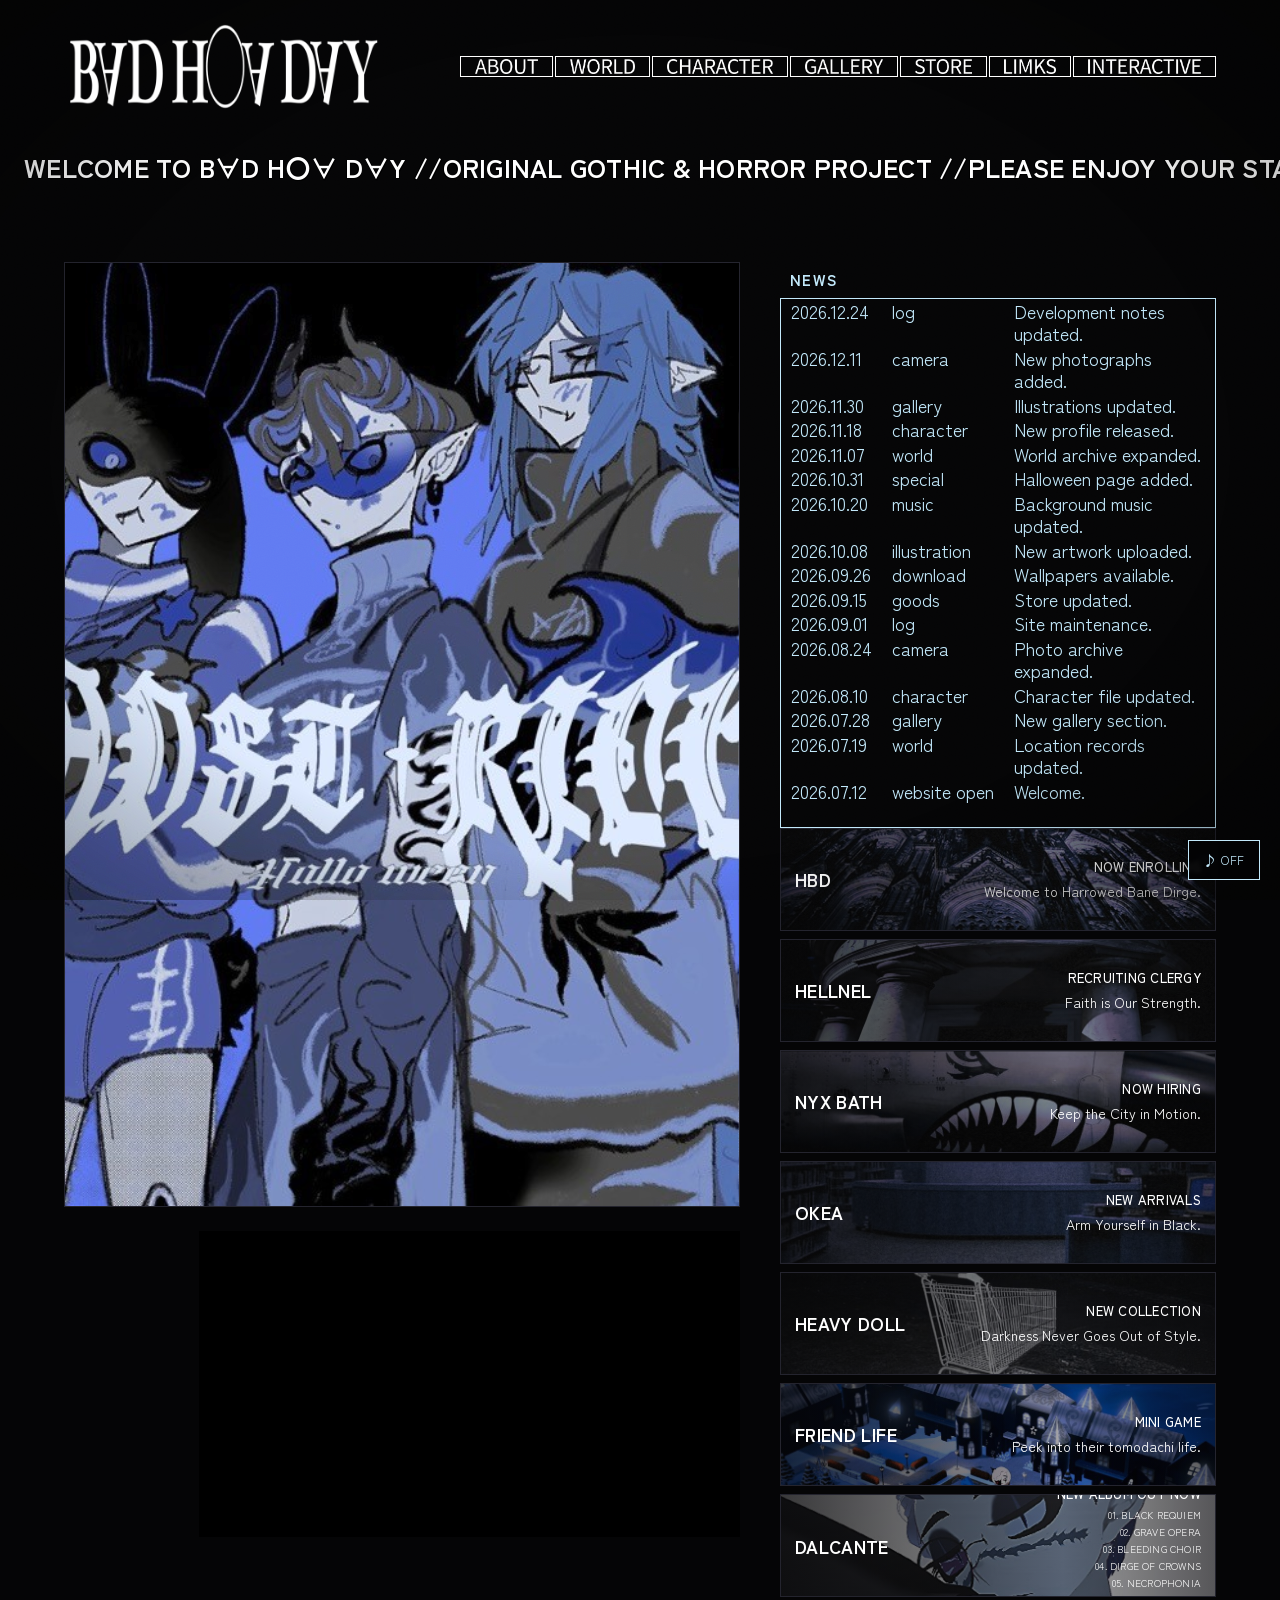
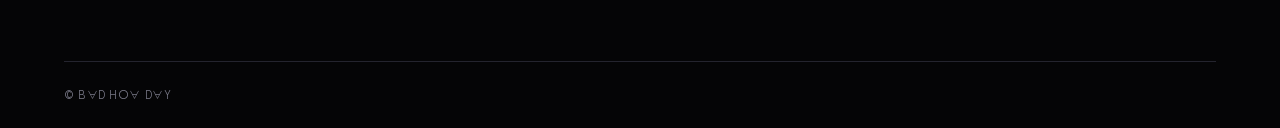
==== index.html @ d9a8ec53 "Add website files" ====
<!DOCTYPE html>
<html lang="ja">
<head>
  <meta charset="UTF-8" />
  <meta name="viewport" content="width=device-width, initial-scale=1.0" />
  <title>B∀D H〇∀ D∀Y — Official Site</title>
  <meta name="description" content="オリジナルゴシック&ホラープロジェクト『B∀D H〇∀ D∀Y』公式サイト。" />

  <!-- Google Fonts: ブラックレター / 装飾セリフ / クラシックセリフ / 等幅 -->
  <link rel="preconnect" href="https://fonts.googleapis.com" />
  <link rel="preconnect" href="https://fonts.gstatic.com" crossorigin />
  <link
    href="https://fonts.googleapis.com/css2?family=Zen+Kaku+Gothic+New:wght@400;500;700;900&display=swap"
    rel="stylesheet"
  />

  <!-- Stylesheets: 読み込み順が重要（reset → variables → layout → components → page） -->
  <!-- css/js/data/assetsフォルダに分けて管理しています -->
  <link rel="stylesheet" href="css/reset.css" />
  <link rel="stylesheet" href="css/variables.css" />
  <link rel="stylesheet" href="css/layout.css" />
  <link rel="stylesheet" href="css/components.css" />
  <link rel="stylesheet" href="css/home.css" />
</head>
<body>
  <!-- 全体に薄く敷くグレイン/ビネット演出。装飾のみでコンテンツを含まないため aria-hidden -->
  <div class="grain-overlay" aria-hidden="true"></div>
  <div class="vignette-overlay" aria-hidden="true"></div>

  <div class="site-wrap">

    <!-- ================= HEADER ================= -->
    <header class="site-header">
      <a href="index.html" class="site-logo">
        <img src="assets/logo.png" alt="B∀D H〇∀ D∀Y" />
      </a>

      <nav class="global-nav" aria-label="グローバルナビゲーション">
        <ul>
          <li><a href="about.html"><img src="assets/nav_cyan_about.png" alt="ABOUT" /></a></li>
          <li><a href="world.html"><img src="assets/nav_cyan_world.png" alt="WORLD" /></a></li>
          <li><a href="character.html"><img src="assets/nav_cyan_character.png" alt="CHARACTER" /></a></li>
          <li><a href="gallery.html"><img src="assets/nav_cyan_gallery.png" alt="GALLERY" /></a></li>
          <li><a href="store.html"><img src="assets/nav_cyan_store.png" alt="STORE" /></a></li>
          <li><a href="links.html"><img src="assets/nav_cyan_limks.png" alt="LIMKS" /></a></li>
          <li><a href="interactive.html"><img src="assets/nav_cyan_interactive.png" alt="INTERACTIVE" /></a></li>
        </ul>
      </nav>
    </header>
  </div>

  <!-- ================= WELCOME MARQUEE(端から端まで流れるようsite-wrapの外に配置) ================= -->
  <div class="marquee-bar">
    <div class="marquee-track">
      <span
        >WELCOME TO B∀D H〇∀ D∀Y //ORIGINAL GOTHIC &amp; HORROR PROJECT //PLEASE
        ENJOY YOUR STAY //CHARACTER FILES ARE UPDATED REGULARLY //THANK YOU FOR
        VISITING.</span
      >
    </div>
  </div>

  <div class="site-wrap">

    <!-- ================= MAIN ================= -->
    <main>
      <div class="main-grid">

        <!-- ---- LEFT: キービジュアル + 動画 ---- -->
        <div class="main-col-left">

          <div class="key-visual"></div>

          <div class="video-panel panel">
            <div class="video-frame-wrap">
              <iframe
                src="https://www.youtube.com/embed/YT6NumwvXDU"
                title="B∀D H〇∀ D∀Y — Tomodachi Life"
                loading="lazy"
                allow="accelerometer; autoplay; clipboard-write; encrypted-media; gyroscope; picture-in-picture"
                allowfullscreen
              ></iframe>
            </div>
          </div>

        </div>

        <!-- ---- RIGHT: NEWS + バナー群 ---- -->
        <div class="main-col-right">

          <section class="panel news-panel">
            <h2 class="panel-heading">NEWS</h2>
            <div class="news-log">
              <table>
                <tbody id="news-log-body">
                  <!-- main.js が js/data/news.json から動的に描画する -->
                </tbody>
              </table>
            </div>
          </section>

          <section class="banner-stack" aria-label="関連施設・イベントのお知らせ">

            <a href="world.html#hbd" class="ad-banner theme-hbd">
              <div class="ad-banner-content">
                <span class="ad-banner-title">HBD</span>
                <div class="ad-banner-subtext">
                  <span class="ad-banner-tag">NOW ENROLLING</span>
                  <p class="ad-banner-copy">Welcome to Harrowed Bane Dirge.</p>
                </div>
              </div>
            </a>

            <a href="type.html" class="ad-banner theme-hellnel">
              <div class="ad-banner-content">
                <span class="ad-banner-title">HELLNEL</span>
                <div class="ad-banner-subtext">
                  <span class="ad-banner-tag">RECRUITING CLERGY</span>
                  <p class="ad-banner-copy">Faith is Our Strength.</p>
                </div>
              </div>
            </a>

            <a href="world.html#nbt" class="ad-banner theme-nyx">
              <div class="ad-banner-content">
                <span class="ad-banner-title">NYX BATH</span>
                <div class="ad-banner-subtext">
                  <span class="ad-banner-tag">NOW HIRING</span>
                  <p class="ad-banner-copy">Keep the City in Motion.</p>
                </div>
              </div>
            </a>

            <a href="world.html#okea" class="ad-banner theme-okea">
              <div class="ad-banner-content">
                <span class="ad-banner-title">OKEA</span>
                <div class="ad-banner-subtext">
                  <span class="ad-banner-tag">NEW ARRIVALS</span>
                  <p class="ad-banner-copy">Arm Yourself in Black.</p>
                </div>
              </div>
            </a>

            <a href="store.html#heavy-doll" class="ad-banner theme-heavydoll">
              <div class="ad-banner-content">
                <span class="ad-banner-title">HEAVY DOLL</span>
                <div class="ad-banner-subtext">
                  <span class="ad-banner-tag">NEW COLLECTION</span>
                  <p class="ad-banner-copy">Darkness Never Goes Out of Style.</p>
                </div>
              </div>
            </a>

            <a href="interactive.html#friend-life" class="ad-banner theme-friendlife">
              <div class="ad-banner-content">
                <span class="ad-banner-title">FRIEND LIFE</span>
                <div class="ad-banner-subtext">
                  <span class="ad-banner-tag">MINI GAME</span>
                  <p class="ad-banner-copy">Peek into their tomodachi life.</p>
                </div>
              </div>
            </a>

            <a href="character.html#dalcante" class="ad-banner theme-dalcante">
              <div class="ad-banner-content">
                <span class="ad-banner-title">DALCANTE</span>
                <div class="ad-banner-subtext">
                  <span class="ad-banner-tag">NEW ALBUM OUT NOW</span>
                  <div class="dalcante-tracklist">
                    01. BLACK REQUIEM<br />
                    02. GRAVE OPERA<br />
                    03. BLEEDING CHOIR<br />
                    04. DIRGE OF CROWNS<br />
                    05. NECROPHONIA<br />
                    06. NOCTURNAL MASS
                  </div>
                </div>
              </div>
            </a>

          </section>

        </div>
      </div>
    </main>

    <!-- ================= FOOTER ================= -->
    <footer class="site-footer">
      <div class="footer-meta">
        <span>&copy; B∀D H〇∀ D∀Y</span>
      </div>
    </footer>

  </div>

  <!-- ================= BGM ================= -->
  <!-- ブラウザの自動再生制限により、ページ読込時ではなく
       ユーザーがボタンを押した時点で再生を開始する -->
  <audio id="bgm-audio" src="assets/bgm.mp3" loop preload="none"></audio>
  <button id="bgm-toggle" class="bgm-toggle" type="button" aria-pressed="false">
    <span class="bgm-icon">♪</span>
    <span class="bgm-label">OFF</span>
  </button>

  <script src="js/main.js"></script>
</body>
</html>
---- css/variables.css ----
/* ==========================================================================
   DESIGN TOKENS
   このサイトの見た目はすべてここから派生する。
   色・書体・余白の基準値をまとめて管理し、後からの調整を一箇所で完結させる。
   ========================================================================== */

:root {
  /* --- Color: base --- */
  --bg-void: #050506;       /* ページ全体の下地。ほぼ純黒 */
  --bg-panel: #0c0c11;      /* ニュース欄・バナー等のパネル背景 */
  --bg-panel-raised: #131319; /* パネルより一段明るい面 */

  /* --- Color: text --- */
  --ink: #c7c7d2;           /* 本文 */
  --ink-dim: #7d7d8c;       /* キャプション・補助情報 */
  --ink-bright: #f1f1f6;    /* 見出し・強調 */

  /* --- Color: accent --- */
  --accent-blue: #5c6dc4;       /* キービジュアル系の青。リンクやフォーカスに */
  --accent-blue-glow: #7d8de0;  /* ホバー時の明るい青 */
  --accent-cyan: #c2e9fb;       /* 元データSVGから抽出した正式なアクセント色(氷のようなシアン) */
  --accent-blood: #6e1b26;      /* 罫線・警告・装飾の血赤 */
  --accent-blood-bright: #9c2c3a;
  --banner-placeholder: #93a5cf; /* バナー写真が入る前の仮の下地色(元データ準拠) */
  --panel-slate: #3b4252;        /* キービジュアル/動画枠のプレースホルダー色(元データ準拠) */

  /* --- Color: 淡色テーマ(CHARACTER等、内側ページの上部帯・カード用) --- */
  --pale-bg: #d7e5ed;    /* 淡い水色の背景(元データ準拠) */
  --pale-mint: #dbe6ed;  /* カード/アウトラインの淡色(元データ準拠) */

  /* --- Line / border --- */
  --line: #24242e;
  --line-bright: #3a3a4a;

  /* --- Typography ---
     "ゴシック体"(サンセリフ)で全体を統一。太さの違いだけで
     ロゴ・見出し・本文・データ表記の階層を作る、レトロブログ的な組み方。 */
  --font-gothic: 'Zen Kaku Gothic New', 'Hiragino Kaku Gothic ProN', 'Yu Gothic', 'Meiryo', sans-serif;
  --font-display: var(--font-gothic);  /* ロゴ / 巨大見出し（900） */
  --font-heading: var(--font-gothic);  /* セクション見出し（700） */
  --font-serif: var(--font-gothic);    /* 本文（400〜500） */
  --font-mono: var(--font-gothic);     /* ナビ・ログ・データ（500） */

  /* --- Spacing scale --- */
  --space-1: 4px;
  --space-2: 8px;
  --space-3: 16px;
  --space-4: 24px;
  --space-5: 40px;
  --space-6: 64px;
  --space-7: 96px;

  /* --- Layout --- */
  --content-max: 1200px;
  --radius: 0px; /* 角丸なし。当時のテーブルレイアウトの硬質さを保つ */

  /* --- Motion --- */
  --ease-out: cubic-bezier(0.16, 1, 0.3, 1);
}
---- css/layout.css ----
/* ==========================================================================
   LAYOUT
   ページの骨格。グリッド・大枠の配置のみを扱う。
   見た目の装飾(色・影・フォント演出)は components.css / pages/home.css へ。
   ========================================================================== */

body {
  background-color: var(--bg-void);
  color: var(--ink);
  font-family: var(--font-serif);
}

.site-wrap {
  max-width: var(--content-max);
  margin-inline: auto;
  padding-inline: var(--space-4);
}

/* --- Header: ロゴ + グローバルナビ ---
   grain/vignette演出（z-index 998〜999）より手前に出し、
   ロゴが暗く沈んで見える問題を防ぐ */
.site-header {
  position: relative;
  z-index: 1000;
  display: flex;
  align-items: center;
  justify-content: space-between;
  flex-wrap: wrap;
  gap: var(--space-3);
  padding-block: var(--space-4);
}

.global-nav ul {
  display: flex;
  flex-wrap: wrap;
  gap: 2px;
}

/* --- Marquee bar (welcome text) --- */
.marquee-bar {
  overflow: hidden;
}

/* --- Main two-column layout ---
   左: キービジュアル + 動画 / 右: NEWS + バナー群 */
.main-grid {
  display: grid;
  grid-template-columns: minmax(0, 1.55fr) minmax(280px, 1fr);
  gap: var(--space-5);
  padding-block: var(--space-6);
}

.main-col-left {
  display: flex;
  flex-direction: column;
  gap: var(--space-4);
  min-width: 0;
}

.main-col-right {
  display: flex;
  flex-direction: column;
  min-width: 0;
}

.banner-stack {
  display: flex;
  flex-direction: column;
  gap: var(--space-2);
}

/* --- Footer --- */
.site-footer {
  border-top: 1px solid var(--line);
  padding-block: var(--space-4);
}

/* --- Responsive --- */
@media (max-width: 960px) {
  .main-grid {
    grid-template-columns: 1fr;
    padding-block: var(--space-5);
  }
}

@media (max-width: 600px) {
  .site-wrap {
    padding-inline: var(--space-3);
  }

  .site-header {
    flex-direction: column;
    align-items: flex-start;
  }
}
---- css/components.css ----
/* ==========================================================================
   COMPONENTS
   使い回すパーツ単位のスタイル。
   ========================================================================== */

/* --- Film grain / vignette: ページ全体に薄く敷く空気感 --- */
.grain-overlay {
  position: fixed;
  inset: 0;
  z-index: 999;
  pointer-events: none;
  opacity: 0.05;
  mix-blend-mode: overlay;
  background-image: url("data:image/svg+xml,%3Csvg xmlns='http://www.w3.org/2000/svg' width='120' height='120'%3E%3Cfilter id='n'%3E%3CfeTurbulence type='fractalNoise' baseFrequency='0.9' numOctaves='2' stitchTiles='stitch'/%3E%3C/filter%3E%3Crect width='100%25' height='100%25' filter='url(%23n)'/%3E%3C/svg%3E");
}

.vignette-overlay {
  position: fixed;
  inset: 0;
  z-index: 998;
  pointer-events: none;
  background: radial-gradient(ellipse at center, transparent 65%, rgba(0, 0, 0, 0.4) 100%);
}

/* --- Logo: 元データの実際のロゴ画像を使用 --- */
.site-logo {
  display: inline-block;
  line-height: 0;
}

.site-logo img {
  height: clamp(44px, 8vw, 88px);
  width: auto;
  display: block;
}

/* --- Global nav links: 元データは背景塗りなしの細いシアン枠線+シアン文字 --- */
.global-nav a {
  display: inline-flex;
  align-items: center;
  padding: 2px 14px;
  border: 1px solid #ffffff;
  background: transparent;
  position: relative;
  transition: background-color 0.2s var(--ease-out);
}

.global-nav a img {
  display: block;
  height: 15px;
  width: auto;
  filter: brightness(0) invert(1);
}

.global-nav a:hover,
.global-nav a:focus-visible {
  background-color: #ffffff;
  animation: glitch-text 0.28s steps(2, end);
}

.global-nav a:hover img,
.global-nav a:focus-visible img,
.global-nav a.is-active img {
  filter: brightness(0);
}

.global-nav a:focus-visible {
  outline: 1px dashed #ffffff;
  outline-offset: 2px;
}

.global-nav a.is-active {
  background-color: var(--accent-cyan);
}

@keyframes glitch-text {
  0% { text-shadow: none; transform: translate(0, 0); }
  25% { text-shadow: -1px 0 var(--accent-blood-bright), 1px 0 var(--accent-blue-glow); transform: translate(-1px, 0); }
  50% { text-shadow: 1px 0 var(--accent-blood-bright), -1px 0 var(--accent-blue-glow); transform: translate(1px, 0); }
  75% { text-shadow: -1px 0 var(--accent-blue-glow); transform: translate(0, 0); }
  100% { text-shadow: none; transform: translate(0, 0); }
}

/* --- Marquee: 歓迎文が横に流れる帯（枠なし・太字で目立たせる） --- */
.marquee-bar {
  background: transparent;
}

.marquee-track {
  display: flex;
  width: max-content;
  white-space: nowrap;
  font-family: var(--font-ui);
  font-weight: 700;
  font-size: clamp(14px, 3vw, 26px);
  letter-spacing: 0.01em;
  color: #ffffff;
  text-shadow:
    -0.5px -0.5px 0 #000,
     0.5px -0.5px 0 #000,
    -0.5px  0.5px 0 #000,
     0.5px  0.5px 0 #000;
  padding-block: 10px;
  transform-origin: left center;
  animation: marquee-scroll 32s linear infinite;
}

.marquee-track:hover {
  animation-play-state: paused;
}

.marquee-track span {
  padding-inline: var(--space-4);
}

@keyframes marquee-scroll {
  from { transform: scaleX(0.86) translateX(0); }
  to { transform: scaleX(0.86) translateX(-50%); }
}

/* --- Panel: 共通の下地(video-panelとも共有するため最小限に) --- */
.panel {
  background: var(--bg-void);
}

/* NEWS見出し自体は枠で囲わず、情報欄(news-log)のみを枠で囲う。
   バナーとの間の余白も枠内に含めるためpadding-bottomで囲い込み、
   main-col-right側のgapは0にしている */
.news-panel {
  margin-bottom: 0;
}

.panel-heading {
  font-family: var(--font-ui);
  font-weight: 700;
  font-size: 15px;
  letter-spacing: 0.1em;
  color: var(--accent-cyan);
  padding: 6px 10px;
  border-bottom: 1px solid var(--accent-cyan);
}

/* NEWSの見出し自体には線を付けない。四角枠は情報欄(news-log)側だけに残す */
.news-panel .panel-heading {
  border-bottom: none;
}

/* --- News log table: 情報欄のみを枠で囲う --- */
.news-log {
  max-height: 620px;
  overflow-y: auto;
  overflow-x: hidden;
  border: 0.75px solid var(--accent-cyan);
  padding-bottom: var(--space-4);
  background: var(--bg-void);
}

.news-log table {
  font-family: var(--font-ui);
  font-size: 18px;
  border-collapse: collapse;
}

.news-log td {
  padding: 1px 10px;
  border-bottom: none;
  vertical-align: top;
  color: var(--accent-cyan);
  line-height: 1.25;
}

.news-log tr:hover td {
  color: #ffffff;
}

.news-log .news-date {
  white-space: nowrap;
}

.news-log .news-tag {
  white-space: nowrap;
}

/* スクロールバーもテーマに合わせる */
.news-log::-webkit-scrollbar {
  width: 8px;
}

.news-log::-webkit-scrollbar-track {
  background: var(--bg-void);
}

.news-log::-webkit-scrollbar-thumb {
  background: var(--line-bright);
}

/* --- Ad banner: 90〜2000年代のバナー広告然とした矩形リンク --- */
.ad-banner {
  position: relative;
  display: block;
  overflow: hidden;
  border: 1px solid var(--line);
  aspect-ratio: 2247 / 531;
  background-color: #000000;
  isolation: isolate;
}

.ad-banner::before {
  /* 実写真が入る前の仮の下地色(元データ準拠のブルーグレー) */
  content: "";
  position: absolute;
  inset: 0;
  z-index: 0;
  background-image: var(--banner-bg, linear-gradient(135deg, var(--banner-placeholder), var(--panel-slate)));
  background-size: cover;
  background-position: center;
  transition: filter 0.35s var(--ease-out), transform 6s linear;
  transform: scale(1.02);
}

.ad-banner:hover::before,
.ad-banner:focus-visible::before {
  filter: grayscale(0) brightness(0.95);
  transform: scale(1.08);
}

.ad-banner::after {
  /* ホバー時に一瞬走るスキャンライン・グリッチ */
  content: "";
  position: absolute;
  inset: 0;
  z-index: 1;
  background: repeating-linear-gradient(
    to bottom,
    rgba(255, 255, 255, 0.035) 0px,
    rgba(255, 255, 255, 0.035) 1px,
    transparent 1px,
    transparent 3px
  );
  opacity: 0;
  transition: opacity 0.2s;
}

.ad-banner:hover::after {
  opacity: 1;
}

.ad-banner-content {
  position: relative;
  z-index: 2;
  height: 100%;
  display: flex;
  align-items: center;
  justify-content: space-between;
  gap: 10px;
  padding: 8px 14px;
  background: linear-gradient(90deg, rgba(5, 5, 6, 0.78) 0%, rgba(5, 5, 6, 0.35) 65%, rgba(5, 5, 6, 0.65) 100%);
}

.ad-banner-title {
  font-family: var(--font-ui);
  font-weight: 700;
  font-size: 18px;
  letter-spacing: 0.02em;
  color: #ffffff;
}

/* --- サブテキスト(タグ+説明文)は1ブロックにまとめ、右寄せで縦に並べる --- */
.ad-banner-subtext {
  display: flex;
  flex-direction: column;
  align-items: flex-end;
  text-align: right;
}

.ad-banner-tag {
  display: block;
  font-family: var(--font-ui);
  font-weight: 500;
  font-size: 13px;
  letter-spacing: 0.02em;
  color: #ffffff;
  margin-bottom: 2px;
}

.ad-banner-copy {
  font-family: var(--font-ui);
  font-size: 14px;
  color: #ffffff;
  text-align: right;
}

/* --- Section eyebrow (ページ上部の飾り文字) --- */
.eyebrow-strip {
  font-family: var(--font-mono);
  font-size: 11px;
  letter-spacing: 0.15em;
  color: var(--ink-dim);
  padding-block: var(--space-2);
  border-bottom: 1px solid var(--line);
}

/* --- BGM toggle: 画面右下に固定表示する再生/停止ボタン --- */
.bgm-toggle {
  position: fixed;
  right: 20px;
  bottom: 20px;
  z-index: 1001;
  display: flex;
  align-items: center;
  gap: 3px;
  padding: 8px 14px;
  font-family: var(--font-ui);
  font-size: 12px;
  letter-spacing: 0.06em;
  color: var(--accent-cyan);
  background: rgba(3, 3, 4, 0.85);
  border: 1px solid var(--accent-cyan);
  backdrop-filter: blur(2px);
  transition: color 0.2s var(--ease-out), background-color 0.2s var(--ease-out);
}

.bgm-toggle:hover,
.bgm-toggle:focus-visible {
  color: var(--bg-void);
  background-color: var(--accent-cyan);
}

.bgm-toggle .bgm-icon {
  display: inline-block;
  font-size: 14px;
}

/* 再生中はノートアイコンをゆっくり明滅させる */
.bgm-toggle[aria-pressed="true"] .bgm-icon {
  animation: bgm-pulse 1.4s ease-in-out infinite;
}

@keyframes bgm-pulse {
  0%, 100% { opacity: 1; }
  50% { opacity: 0.35; }
}

@media (max-width: 600px) {
  .bgm-toggle {
    right: 12px;
    bottom: 12px;
    padding: 6px 10px;
    font-size: 11px;
  }
}
---- css/home.css ----
/* ==========================================================================
   HOME PAGE (index.html) 専用スタイル
   ========================================================================== */

/* --- Key visual: キャラクターイラストの代わりに雰囲気で構成する疑似ビジュアル --- */
.key-visual {
  position: relative;
  aspect-ratio: 524 / 733;
  overflow: hidden;
  border: 1px solid var(--line);
  background-image: url("../assets/hero-key-visual.jpg");
  background-size: cover;
  background-position: top center;
  background-color: #0a0a10;
}

.key-visual-fog {
  position: absolute;
  inset: auto 0 0 0;
  height: 55%;
  background: linear-gradient(to top, rgba(92, 109, 196, 0.12), transparent);
  z-index: 1;
}

.key-visual-caption {
  position: absolute;
  left: 0;
  right: 0;
  bottom: 0;
  z-index: 2;
  padding: 14px;
  background: linear-gradient(to top, rgba(0, 0, 0, 0.85), transparent);
}

.key-visual-caption .kv-title {
  font-family: var(--font-display);
  font-weight: 900;
  font-size: clamp(30px, 5vw, 48px);
  color: var(--ink-bright);
  line-height: 1;
  letter-spacing: 0.02em;
}

.key-visual-caption .kv-subtitle {
  display: inline-block;
  margin-top: 6px;
  font-family: var(--font-ui);
  font-weight: 700;
  font-style: normal;
  font-size: 13px;
  letter-spacing: 0.35em;
  color: var(--accent-cyan);
  text-transform: uppercase;
}

/* --- Video embed panel: 80%に縮小し、バナー側(右)に寄せる --- */
.video-panel {
  width: 80%;
  margin-left: auto;
  margin-right: 0;
  border: 2px solid #000000;
  background: var(--panel-slate);
}

.video-panel .panel-heading {
  display: flex;
  align-items: center;
  justify-content: space-between;
}

.video-frame-wrap {
  position: relative;
  width: 100%;
  aspect-ratio: 16 / 9;
  background: #000;
}

.video-frame-wrap iframe {
  position: absolute;
  inset: 0;
  width: 100%;
  height: 100%;
  border: 0;
}

/* --- Banner images: 添付いただいた実データ(TOP-bunner1〜7)をレイヤー順に対応させています
   bunner1=HBD / bunner2=HELLNEL / bunner3=NYX BATH / bunner4=OKEA /
   bunner5=DALCANTE / bunner6=HEAVY DOLL / bunner7=FRIEND LIFE --- */
.ad-banner.theme-hbd        { --banner-bg: url("../assets/banner-hbd.jpg"); }
.ad-banner.theme-hellnel    { --banner-bg: url("../assets/banner-hellnel.jpg"); }
.ad-banner.theme-nyx        { --banner-bg: url("../assets/banner-nyxbath.jpg"); }
.ad-banner.theme-okea       { --banner-bg: url("../assets/banner-okea.jpg"); }
.ad-banner.theme-dalcante   { --banner-bg: url("../assets/banner-dalcante.jpg"); }
.ad-banner.theme-heavydoll  { --banner-bg: url("../assets/banner-heavydoll.jpg"); }
.ad-banner.theme-friendlife { --banner-bg: url("../assets/banner-friendlife.jpg"); }

/* DALCANTEバナーはトラックリストを縦に添える特殊レイアウト */
.dalcante-tracklist {
  font-family: var(--font-ui);
  font-size: 10px;
  line-height: 1.7;
  color: #ffffff;
  letter-spacing: 0.02em;
  text-align: right;
}

/* --- Footer content --- */
.site-footer .footer-meta {
  display: flex;
  flex-wrap: wrap;
  justify-content: space-between;
  gap: var(--space-3);
  font-family: var(--font-mono);
  font-size: 11px;
  color: var(--ink-dim);
  letter-spacing: 0.05em;
}

@media (max-width: 600px) {
  .key-visual-caption .kv-subtitle {
    letter-spacing: 0.2em;
  }
}
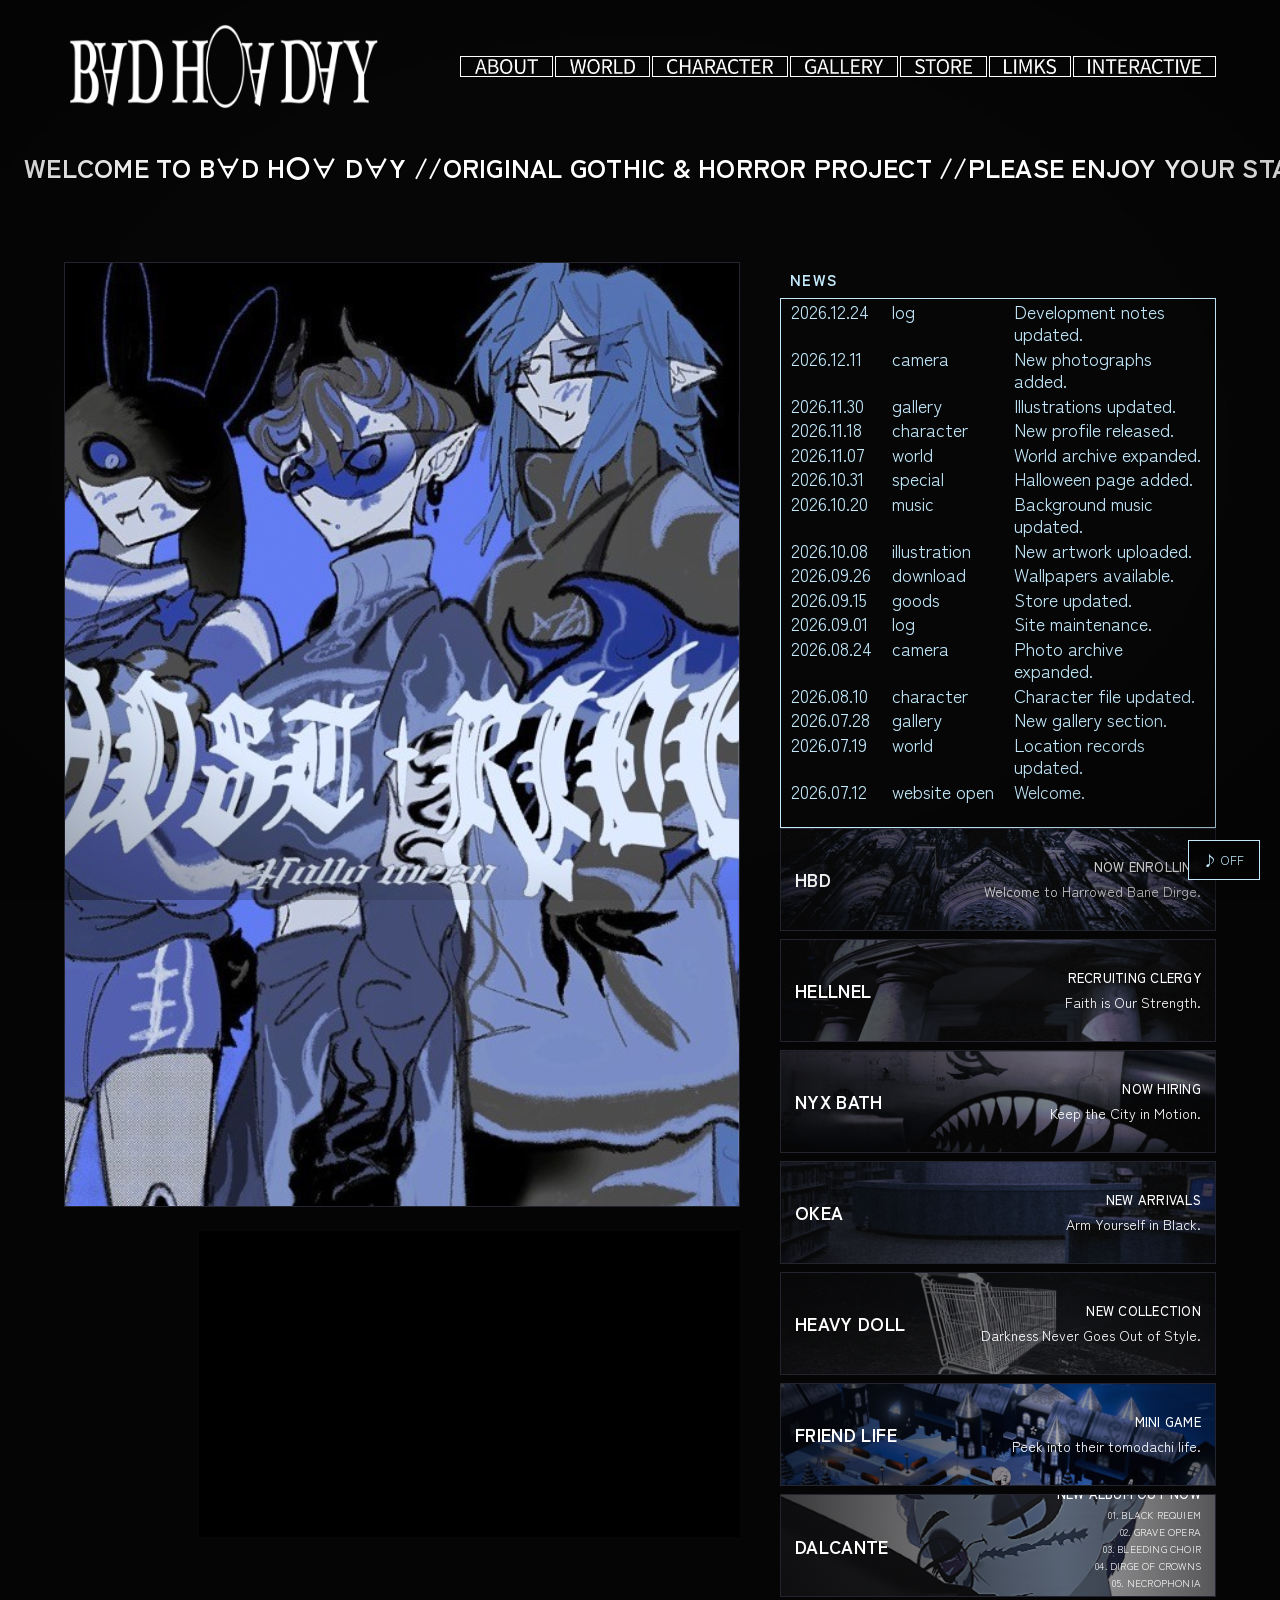
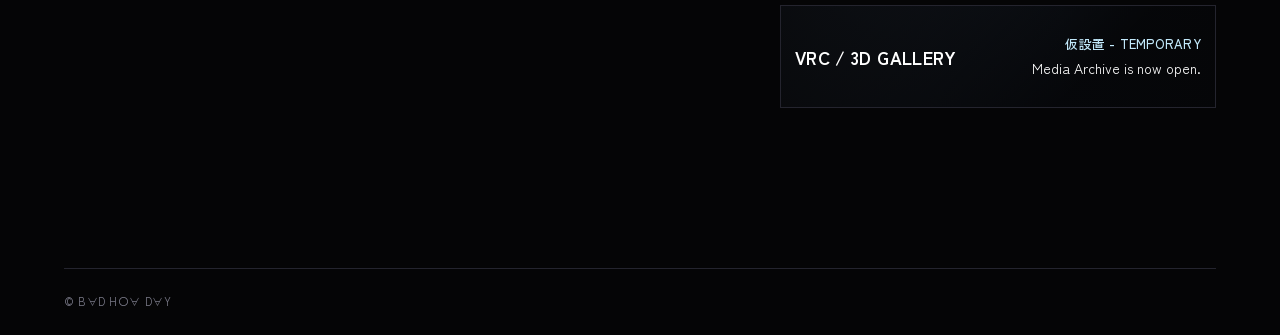
==== commit bde72c3b: "Add website files" ====
--- a/index.html
+++ b/index.html
@@ -178,6 +178,17 @@
               </div>
             </a>
 
+            <!-- 仮バナー: VRC/3D GALLERYページへの導線(正式なバナー画像が用意され次第差し替え予定) -->
+            <a href="gallery.html" class="ad-banner theme-gallery-temp">
+              <div class="ad-banner-content">
+                <span class="ad-banner-title">VRC / 3D GALLERY</span>
+                <div class="ad-banner-subtext">
+                  <span class="ad-banner-tag">仮設置 - TEMPORARY</span>
+                  <p class="ad-banner-copy">Media Archive is now open.</p>
+                </div>
+              </div>
+            </a>
+
           </section>
 
         </div>
--- a/css/home.css
+++ b/css/home.css
@@ -94,6 +94,16 @@
 .ad-banner.theme-heavydoll  { --banner-bg: url("../assets/banner-heavydoll.jpg"); }
 .ad-banner.theme-friendlife { --banner-bg: url("../assets/banner-friendlife.jpg"); }
 
+/* GALLERYページへの仮バナー: 専用の写真素材がまだ無いため、
+   他バナーと馴染むグラデーション下地のみで構成(正式画像が届き次第差し替え) */
+.ad-banner.theme-gallery-temp {
+  --banner-bg: linear-gradient(135deg, #1c2430, #06080c 70%);
+}
+
+.ad-banner.theme-gallery-temp .ad-banner-tag {
+  color: var(--accent-cyan);
+}
+
 /* DALCANTEバナーはトラックリストを縦に添える特殊レイアウト */
 .dalcante-tracklist {
   font-family: var(--font-ui);
@@ -104,7 +114,11 @@
   text-align: right;
 }
 
-/* --- Footer content --- */
+/* --- Footer: NEWS/バナー列より下にさらに余白を取り、ページ下部へ押し下げる --- */
+.site-footer {
+  margin-top: var(--space-7);
+}
+
 .site-footer .footer-meta {
   display: flex;
   flex-wrap: wrap;
